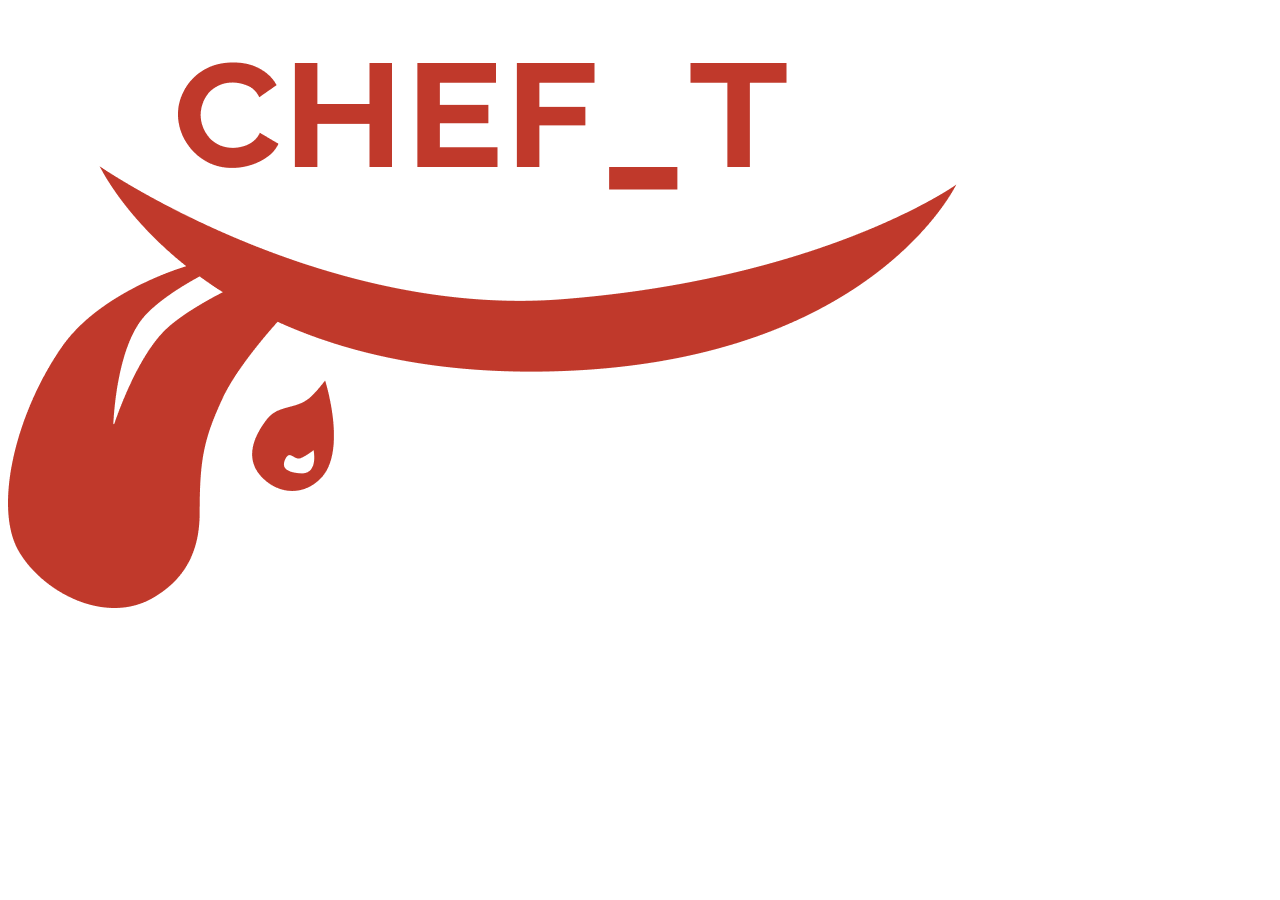
==== index.html @ 2e3c500a "just starting out" ====
<!DOCTYPE html>
<html lang="en">
<head>
    <meta charset="UTF-8">
    <meta name="viewport" content="width=device-width, initial-scale=1.0">

    <!-- flaticon link -->
     <link rel='stylesheet' href='https://cdn-uicons.flaticon.com/4.0.0/uicons-regular-rounded/css/uicons-regular-rounded.css'>
    <title>Home</title>
</head>
<body>
    <header>
        <nav></nav>
    </header>

    <main>
        <section class="hero">
            <img src="assets/img/logo.png" alt="">
            <i class="fi fi-rr-eye"></i>
        </section>
    </main>
</body>
</html>
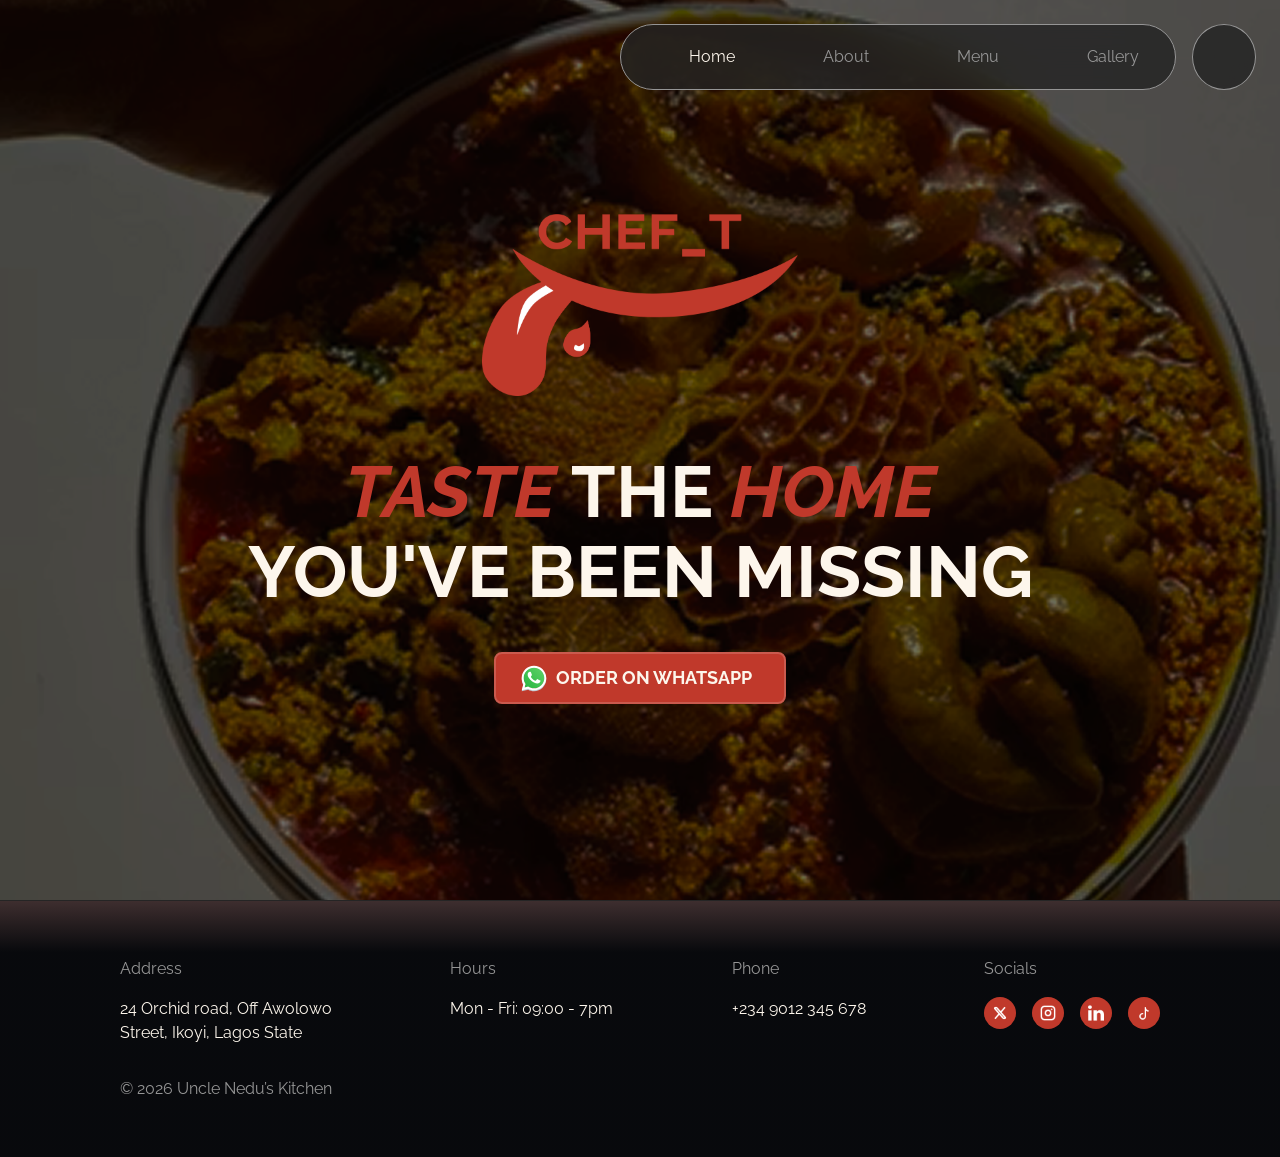
==== commit ce627f7c: "done with the homepage markup and styling for desktop" ====
--- a/index.html
+++ b/index.html
@@ -6,18 +6,77 @@
 
     <!-- flaticon link -->
      <link rel='stylesheet' href='https://cdn-uicons.flaticon.com/4.0.0/uicons-regular-rounded/css/uicons-regular-rounded.css'>
+     <link rel="stylesheet" href="styles.css">
     <title>Home</title>
 </head>
 <body>
+    
+    <!-- header -->
     <header>
-        <nav></nav>
+        <nav class="nav">
+            <div class="nav__links">
+                <ul>
+                    <li class="nav__link active">
+                        <a href="index.html"><i class="fi fi-rr-home"></i>Home</a>
+                    </li>
+                    <li class="nav__link">
+                        <a href="about.html"><i class="fi fi-rr-user"></i>About</a>
+                    </li>
+                    <li class="nav__link">
+                        <a href="menu.html"><i class="fi fi-rr-restaurant"></i>Menu</a>
+                    </li>
+                    <li class="nav__link">
+                        <a href="gallery.html"><i class="fi fi-rr-camera"></i>Gallery</a>
+                    </li>
+                </ul>
+            </div>
+            <a href="" class="nav__cart cart"><i class="fi fi-rr-shopping-cart"></i></a>
+        </nav>
     </header>
 
+    <!-- main -->
     <main>
         <section class="hero">
-            <img src="assets/img/logo.png" alt="">
-            <i class="fi fi-rr-eye"></i>
+            <div class="logo" ><img src="assets/img/logo.png" alt="logo image"></div>
+            <div class="hero__content">
+                <h1 class="hero__text"><span>Taste</span> the <span>Home</span> <br> You've Been Missing</h1>
+                <a href="#" class="btn pry"><img src="assets/icons/whatsapp-svgrepo-com.svg" alt="whatsapp logo">ORDER ON WHATSAPP <i class="fi fi-rr-arrow-right"></i></a>
+            </div>
         </section>
     </main>
+
+    <!-- footer -->
+    <footer class="container footer">
+        <div class="footer__content">
+            <div class="footer__details">
+                <div class="footer__sub-details">
+                    <p class="title">Address</p>
+                    <p class="text">24 Orchid road, Off Awolowo <br> Street, Ikoyi, Lagos State</p>
+                </div>
+                <div class="footer__sub-details">
+                    <p class="title">Hours</p>
+                    <p class="text">Mon - Fri: 09:00 - 7pm</p>
+                </div>
+                <div class="footer__sub-details">
+                    <p class="title">Phone</p>
+                    <p class="text">+234 9012 345 678</p>
+                </div>
+                <div class="footer__sub-details">
+                    <p class="title">Socials</p>
+                    <div class="footer__icons">
+                        <ul>
+                            <li><a href="#" class="footer__icon"><img src="assets/icons/mynaui_x-twitter.png" alt=""></a></li>
+                            <li><a href="#" class="footer__icon"><img src="assets/icons/Instagram.png" alt=""></a></li>
+                            <li><a href="#" class="footer__icon"><img src="assets/icons/linkedin-svgrepo-com 1.png" alt=""></a></li>
+                            <li><a href="#" class="footer__icon"><img src="assets/icons/mingcute_tiktok-line.png" alt=""></a></li>
+                        </ul>
+                    </div>
+                </div>
+            </div>
+            <div class="footer__copyright">
+                <p class="copyright">© 2026 Uncle Nedu’s Kitchen</p>
+            </div>
+        </div>
+    </footer>
 </body>
 </html>
--- a/styles.css
+++ b/styles.css
@@ -0,0 +1,307 @@
+@import url("https://fonts.googleapis.com/css2?family=Raleway:ital,wght@0,100..900;1,100..900&display=swap");
+
+* {
+  margin: 0;
+  padding: 0;
+  box-sizing: border-box;
+}
+
+:root {
+  /* colors */
+
+  /* primary colors */
+  --primary-color-main: #c0392b;
+  --primary-color-10: #f2d7d5;
+  --primary-color-20: #eabdb8;
+  --primary-color-30: #df9c95;
+  --primary-color-40: #d57b72;
+  --primary-color-50: #ca5a4e;
+  --primary-color-60: #a03024;
+  --primary-color-70: #80261d;
+  --primary-color-80: #601d16;
+  --primary-color-90: #40130e;
+  --primary-color-100: #260b09;
+
+  /* the greys */
+  --grey-color-main: #2c2c2c;
+  --grey-color-10: #d5d5d5;
+  --grey-color-20: #b9b9b9;
+  --grey-color-30: #959595;
+  --grey-color-40: #727272;
+  --grey-color-50: #4f4f4f;
+  --grey-color-60: #252525;
+  --grey-color-70: #1d1d1d;
+  --grey-color-80: #161616;
+  --grey-color-90: #0f0f0f;
+  --grey-color-100: #090909;
+  --white: #fdf6ec;
+
+  /* background */
+  --bg-1: #060708;
+  --bg-2: #07080b;
+  --card-bg: #11141b;
+  --nav-bg: hsla(0, 0%, 14%, 0.80);
+
+  /* typography */
+  /* headings */
+  --heading-1: bold 72px/80px "Raleway", sans-serif;
+  --heading-2: bold 56px/64px "Raleway", sans-serif;
+  --heading-3: bold 48px/56px "Raleway", sans-serif;
+  --heading-4: bold 40px/48px "Raleway", sans-serif;
+  --heading-5: bold 32px/40px "Raleway", sans-serif;
+
+  /* subheadings */
+  --sub-heading-1: bold 24px/32px "Raleway", sans-serif;
+  --sub-heading-2: bold 20px/28px "Raleway", sans-serif;
+
+  /* body */
+  --body-1: 18px/26px "Raleway", sans-serif;
+  --body-2: 16px/24px "Raleway", sans-serif;
+
+  /* caption */
+  --caption: 14px/22px "Raleway", sans-serif;
+
+  /* effects */
+  --cards-hover: ;
+  --cart-table: 0px 0px 16px 2px hsla(6, 63%, 46%, 0.12);
+  --nav-blur: blur(20px);
+
+  /* transitions */
+  --hover-soft: 0.4s ease-in;
+}
+
+/* buttons */
+.btn {
+  padding: 0 24px;
+  height: 52px;
+  border-radius: 8px;
+  width: fit-content;
+  display: flex;
+  gap: 8px;
+  align-items: center;
+  text-decoration: none;
+  font: var(--body-1);
+  font-weight: bold;
+}
+
+.btn img {
+  width: 28px;
+}
+
+.btn i {
+  font-size: 24px;
+}
+
+.pry {
+  background-color: var(--primary-color-main);
+  border: 2px solid var(--primary-color-50);
+  color: var(--white);
+  transition: var(--hover-soft);
+}
+
+.pry:hover {
+  background-color: var(--primary-color-70);
+  transform: scale(1.1);
+}
+
+/* list styles */
+li {
+  list-style: none;
+}
+
+/* link style */
+a {
+  text-decoration: none;
+}
+
+/* header */
+header {
+  width: 100%;
+  position: fixed;
+  top: 24px;
+  right: 24px;
+}
+
+.nav {
+  display: flex;
+  align-items: stretch;
+  gap: 16px;
+  justify-content: flex-end;
+}
+
+.nav__links ul {
+  display: flex;
+  align-items: center;
+  gap: 32px;
+  background-color: var(--nav-bg);
+  backdrop-filter: var(--nav-blur);
+  padding: 12px 24px;
+  border: 1px solid var(--grey-color-30);
+  border-radius: 48px;
+}
+
+.nav__link {
+  list-style: none;
+}
+
+.nav__link a {
+  color: var(--grey-color-30);
+  font: var(--body-2);
+  display: flex;
+  align-items: center;
+  gap: 8px;
+  padding: 8px 12px;
+  text-decoration: none;
+  transition: var(--hover-soft);
+}
+
+.nav__link:not(.active) a:hover , .nav__cart:hover {
+  color: var(--primary-color-main);
+}
+
+/* active link */
+.active a {
+  color: var(--white);
+}
+
+/* .nav__cart {
+    height: 100%;
+} */
+
+.nav__cart:hover {
+    transition: var(--hover-soft);
+}
+
+.nav__cart {
+  display: flex;
+  align-items: center;
+  background-color: var(--nav-bg);
+  backdrop-filter: var(--nav-blur);
+  /* padding: 12px 24px; */
+  border: 1px solid var(--grey-color-30);
+  border-radius: 50%;
+  color: var(--grey-color-30);
+  text-decoration: none;
+  width: 64px;
+  justify-content: center;
+}
+
+nav i {
+  width: 24px;
+  height: 24px;
+  display: flex;
+  align-items: center;
+  justify-content: center;
+}
+
+/* hero section */
+.hero {
+  height: 100vh;
+  width: 100%;
+  background-image: url(assets/img/hero-section-img.png);
+  background-position: center;
+  background-size: cover;
+  background-repeat: no-repeat;
+  display: flex;
+  flex-direction: column;
+  gap: 56px;
+  align-items: center;
+  justify-content: center;
+  /* padding: 80px auto; */
+}
+
+.logo {
+  width: 316px;
+  height: 200px;
+}
+
+.logo img {
+  width: 100%;
+  height: 100%;
+}
+
+.hero__content {
+  display: flex;
+  flex-direction: column;
+  gap: 40px;
+  align-items: center;
+}
+
+.hero__text {
+  font: var(--heading-1);
+  color: var(--white);
+  text-transform: uppercase;
+  text-align: center;
+}
+
+.hero__text span {
+  color: var(--primary-color-main);
+  font-style: italic;
+}
+
+/* footer */
+.footer {
+  padding: 56px 120px;
+  border-top: 1px solid var(--grey-color-60);
+  background: linear-gradient(
+    hsla(6, 63%, 46%, 0.5) -60%,
+    hsl(225, 22%, 4%) 20%
+  );
+}
+
+.footer__content {
+  display: flex;
+  flex-direction: column;
+  gap: 32px;
+}
+
+.footer__details {
+  display: flex;
+  align-items: flex-start;
+  justify-content: space-between;
+}
+
+.footer__sub-details {
+  display: flex;
+  flex-direction: column;
+  gap: 16px;
+}
+
+.footer__sub-details .title {
+  font: var(--body-2);
+  color: var(--grey-color-30);
+}
+
+.footer__sub-details .text {
+  font: var(--body-2);
+  color: var(--white);
+}
+
+.footer__icons ul {
+  display: flex;
+  gap: 16px;
+}
+
+.footer__icons ul li a {
+    height: 32px;
+    width: 32px;
+    border-radius: 32px;
+    background-color: var(--primary-color-main);
+    display: flex;
+    align-items: center;
+    justify-content: center;
+    transition: var(--hover-soft);
+}
+
+.footer__icons ul li a img {
+    width: 16px;
+}
+
+.footer__icons ul li a:hover {
+    border: 1px solid var(--grey-color-20);
+}
+
+.footer__copyright .copyright {
+    font: var(--body-2);
+    color: var(--grey-color-30);
+}
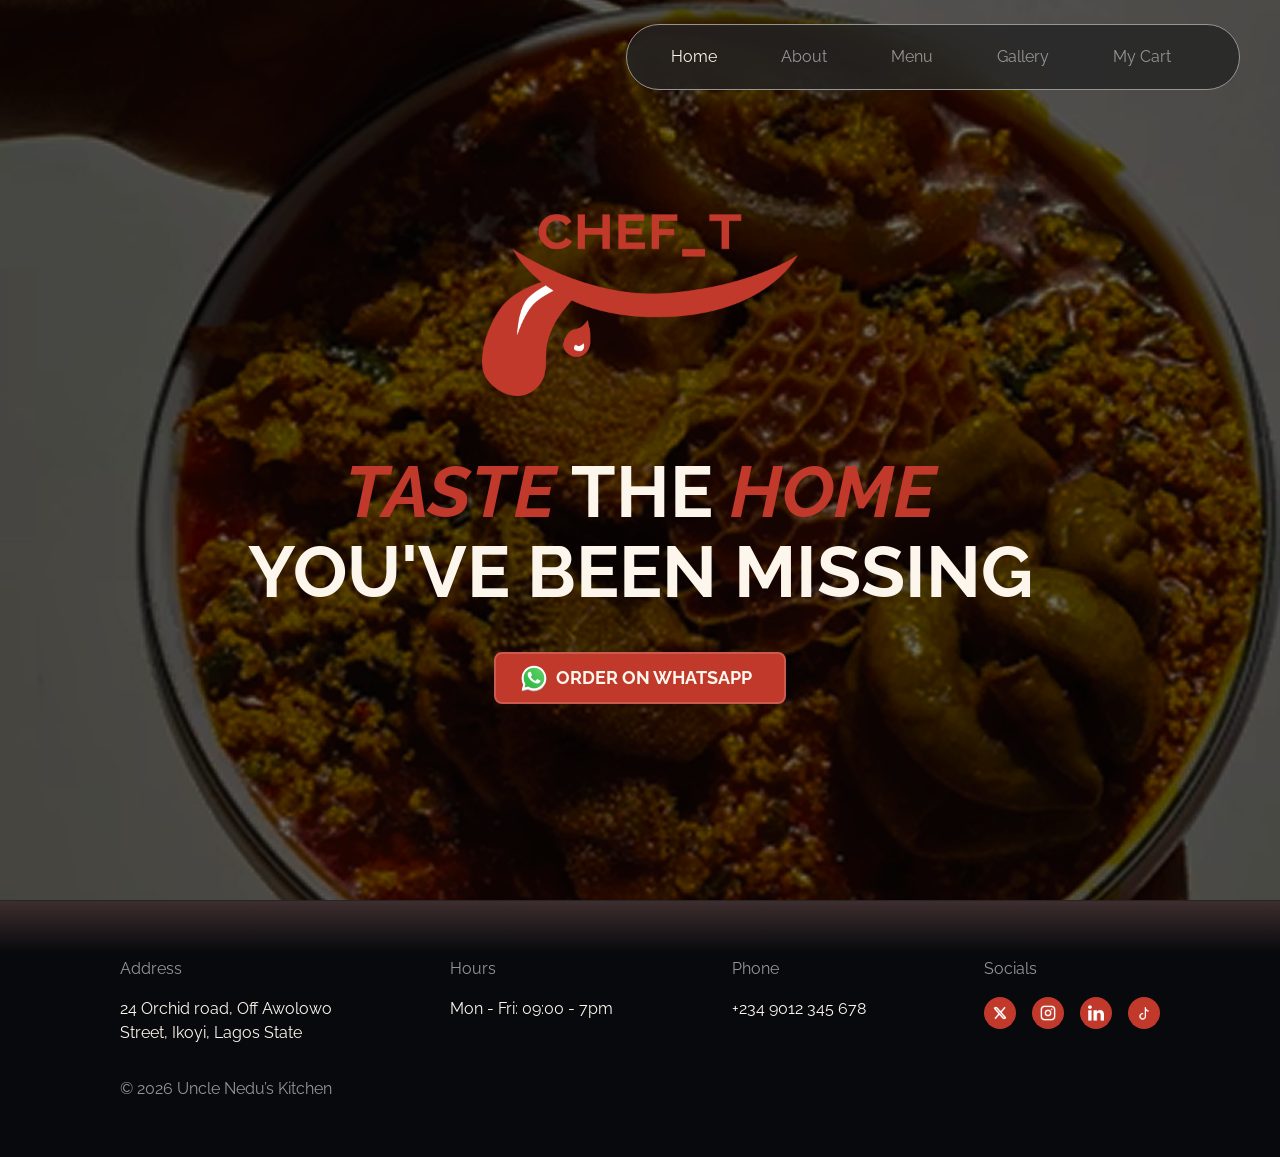
==== commit 432831a6: "wrapped up the styling for the homepage" ====
--- a/index.html
+++ b/index.html
@@ -1,82 +1,128 @@
-<!DOCTYPE html>
+<!doctype html>
 <html lang="en">
-<head>
-    <meta charset="UTF-8">
-    <meta name="viewport" content="width=device-width, initial-scale=1.0">
+  <head>
+    <meta charset="UTF-8" />
+    <meta name="viewport" content="width=device-width, initial-scale=1.0" />
 
     <!-- flaticon link -->
-     <link rel='stylesheet' href='https://cdn-uicons.flaticon.com/4.0.0/uicons-regular-rounded/css/uicons-regular-rounded.css'>
-     <link rel="stylesheet" href="styles.css">
+    <link
+      rel="stylesheet"
+      href="https://cdn-uicons.flaticon.com/4.0.0/uicons-regular-rounded/css/uicons-regular-rounded.css"
+    />
+    <link rel="stylesheet" href="styles.css" />
     <title>Home</title>
-</head>
-<body>
-    
+  </head>
+  <body>
     <!-- header -->
     <header>
-        <nav class="nav">
-            <div class="nav__links">
-                <ul>
-                    <li class="nav__link active">
-                        <a href="index.html"><i class="fi fi-rr-home"></i>Home</a>
-                    </li>
-                    <li class="nav__link">
-                        <a href="about.html"><i class="fi fi-rr-user"></i>About</a>
-                    </li>
-                    <li class="nav__link">
-                        <a href="menu.html"><i class="fi fi-rr-restaurant"></i>Menu</a>
-                    </li>
-                    <li class="nav__link">
-                        <a href="gallery.html"><i class="fi fi-rr-camera"></i>Gallery</a>
-                    </li>
-                </ul>
-            </div>
-            <a href="" class="nav__cart cart"><i class="fi fi-rr-shopping-cart"></i></a>
-        </nav>
+      <nav class="nav">
+        <div class="nav__links">
+          <ul>
+            <li class="nav__link active">
+              <a href="index.html"><i class="fi fi-rr-home"></i>Home</a>
+            </li>
+            <li class="nav__link">
+              <a href="about.html"><i class="fi fi-rr-user"></i>About</a>
+            </li>
+            <li class="nav__link">
+              <a href="menu.html"><i class="fi fi-rr-restaurant"></i>Menu</a>
+            </li>
+            <li class="nav__link">
+              <a href="gallery.html"><i class="fi fi-rr-camera"></i>Gallery</a>
+            </li>
+            <li class="nav__link">
+              <a href="" class="nav__cart cart"
+                ><i class="fi fi-rr-shopping-cart"></i>My Cart</a
+              >
+            </li>
+            <li class="nav__link">
+              <a href="" class="close-menu"
+                ><i class="fi fi-rr-circle-xmark"></i
+              ></a>
+            </li>
+          </ul>
+        </div>
+        <div class="nav__actions">
+          <a href="" class="open-menu" id="open-menu"><i class="fi fi-rr-menu-burger"></i></a>
+        </div>
+      </nav>
     </header>
 
     <!-- main -->
     <main>
-        <section class="hero">
-            <div class="logo" ><img src="assets/img/logo.png" alt="logo image"></div>
-            <div class="hero__content">
-                <h1 class="hero__text"><span>Taste</span> the <span>Home</span> <br> You've Been Missing</h1>
-                <a href="#" class="btn pry"><img src="assets/icons/whatsapp-svgrepo-com.svg" alt="whatsapp logo">ORDER ON WHATSAPP <i class="fi fi-rr-arrow-right"></i></a>
-            </div>
-        </section>
+      <section class="hero">
+        <div class="logo">
+          <img src="assets/img/logo.png" alt="logo image" />
+        </div>
+        <div class="hero__content">
+          <h1 class="hero__text">
+            <span>Taste</span> the <span>Home</span> <br />
+            You've Been Missing
+          </h1>
+          <a href="#" class="btn pry"
+            ><img
+              src="assets/icons/whatsapp-svgrepo-com.svg"
+              alt="whatsapp logo" />ORDER ON WHATSAPP
+            <i class="fi fi-rr-arrow-right"></i
+          ></a>
+        </div>
+      </section>
     </main>
 
     <!-- footer -->
     <footer class="container footer">
-        <div class="footer__content">
-            <div class="footer__details">
-                <div class="footer__sub-details">
-                    <p class="title">Address</p>
-                    <p class="text">24 Orchid road, Off Awolowo <br> Street, Ikoyi, Lagos State</p>
-                </div>
-                <div class="footer__sub-details">
-                    <p class="title">Hours</p>
-                    <p class="text">Mon - Fri: 09:00 - 7pm</p>
-                </div>
-                <div class="footer__sub-details">
-                    <p class="title">Phone</p>
-                    <p class="text">+234 9012 345 678</p>
-                </div>
-                <div class="footer__sub-details">
-                    <p class="title">Socials</p>
-                    <div class="footer__icons">
-                        <ul>
-                            <li><a href="#" class="footer__icon"><img src="assets/icons/mynaui_x-twitter.png" alt=""></a></li>
-                            <li><a href="#" class="footer__icon"><img src="assets/icons/Instagram.png" alt=""></a></li>
-                            <li><a href="#" class="footer__icon"><img src="assets/icons/linkedin-svgrepo-com 1.png" alt=""></a></li>
-                            <li><a href="#" class="footer__icon"><img src="assets/icons/mingcute_tiktok-line.png" alt=""></a></li>
-                        </ul>
-                    </div>
-                </div>
+      <div class="footer__content">
+        <div class="footer__details">
+          <div class="footer__sub-details">
+            <p class="title">Address</p>
+            <p class="text">
+              24 Orchid road, Off Awolowo <br />
+              Street, Ikoyi, Lagos State
+            </p>
+          </div>
+          <div class="footer__sub-details">
+            <p class="title">Hours</p>
+            <p class="text">Mon - Fri: 09:00 - 7pm</p>
+          </div>
+          <div class="footer__sub-details">
+            <p class="title">Phone</p>
+            <p class="text">+234 9012 345 678</p>
+          </div>
+          <div class="footer__sub-details">
+            <p class="title">Socials</p>
+            <div class="footer__icons">
+              <ul>
+                <li>
+                  <a href="#" class="footer__icon"
+                    ><img src="assets/icons/mynaui_x-twitter.png" alt=""
+                  /></a>
+                </li>
+                <li>
+                  <a href="#" class="footer__icon"
+                    ><img src="assets/icons/Instagram.png" alt=""
+                  /></a>
+                </li>
+                <li>
+                  <a href="#" class="footer__icon"
+                    ><img src="assets/icons/linkedin-svgrepo-com 1.png" alt=""
+                  /></a>
+                </li>
+                <li>
+                  <a href="#" class="footer__icon"
+                    ><img src="assets/icons/mingcute_tiktok-line.png" alt=""
+                  /></a>
+                </li>
+              </ul>
             </div>
-            <div class="footer__copyright">
-                <p class="copyright">© 2026 Uncle Nedu’s Kitchen</p>
-            </div>
+          </div>
         </div>
+        <div class="footer__copyright">
+          <p class="copyright">© 2026 Uncle Nedu’s Kitchen</p>
+        </div>
+      </div>
     </footer>
-</body>
-</html>+
+
+    <script src="script.js"></script>
+  </body>
+</html>
--- a/styles.css
+++ b/styles.css
@@ -4,6 +4,10 @@
   margin: 0;
   padding: 0;
   box-sizing: border-box;
+}
+
+html {
+  font-size: 16px;
 }
 
 :root {
@@ -40,7 +44,7 @@
   --bg-1: #060708;
   --bg-2: #07080b;
   --card-bg: #11141b;
-  --nav-bg: hsla(0, 0%, 14%, 0.80);
+  --nav-bg: hsla(0, 0%, 14%, 0.8);
 
   /* typography */
   /* headings */
@@ -120,19 +124,19 @@
   position: fixed;
   top: 24px;
   right: 24px;
+  z-index: 1000;
 }
 
 .nav {
   display: flex;
-  align-items: stretch;
+  align-items: center;
   gap: 16px;
   justify-content: flex-end;
-}
-
-.nav__links ul {
-  display: flex;
-  align-items: center;
-  gap: 32px;
+
+  /* width: 100%; */
+}
+
+.nav__links {
   background-color: var(--nav-bg);
   backdrop-filter: var(--nav-blur);
   padding: 12px 24px;
@@ -140,6 +144,12 @@
   border-radius: 48px;
 }
 
+.nav__links ul {
+  display: flex;
+  align-items: center;
+  gap: 32px;
+}
+
 .nav__link {
   list-style: none;
 }
@@ -155,7 +165,11 @@
   transition: var(--hover-soft);
 }
 
-.nav__link:not(.active) a:hover , .nav__cart:hover {
+.nav__link a i {
+  font-size: 24px;
+}
+
+.nav__link:not(.active) a:hover {
   color: var(--primary-color-main);
 }
 
@@ -164,34 +178,123 @@
   color: var(--white);
 }
 
-/* .nav__cart {
-    height: 100%;
-} */
-
-.nav__cart:hover {
-    transition: var(--hover-soft);
-}
-
-.nav__cart {
-  display: flex;
-  align-items: center;
+.nav__actions {
+  display: flex;
+  align-items: center;
+  gap: 16px;
+  height: stretch;
+}
+
+.open-menu {
+  height: 56px;
+  width: 56px;
   background-color: var(--nav-bg);
   backdrop-filter: var(--nav-blur);
-  /* padding: 12px 24px; */
+  display: flex;
+  align-items: center;
+  justify-content: center;
+  color: var(--grey-color-30);
+  border-radius: 50%;
+  border: 1px solid var(--grey-color-30);
+}
+
+/* .open-menu,
+.close-menu {
+  width: fit-content;
+  height: 100%;
+
+  display: flex;
+  align-items: center;
+  justify-content: center;
+
+  background-color: var(--nav-bg);
+  backdrop-filter: var(--nav-blur);
+
   border: 1px solid var(--grey-color-30);
   border-radius: 50%;
+
   color: var(--grey-color-30);
   text-decoration: none;
-  width: 64px;
+
+  font-size: 24px;
+
+  transition: var(--hover-soft);
+
+  padding: 12px 24px;
+} */
+
+.nav .nav__links i {
+  /* width: 24px;
+  height: 24px; */
+  display: flex;
+  align-items: center;
   justify-content: center;
 }
 
-nav i {
-  width: 24px;
-  height: 24px;
-  display: flex;
-  align-items: center;
-  justify-content: center;
+.open-menu,
+.nav__link .close-menu {
+  display: none;
+}
+
+/* mobile */
+@media (max-width: 500px) {
+  header {
+    /* width: 100%; */
+    /* position: fixed; */
+    top: 0;
+    right: 0;
+    /* z-index: 1000; */
+  }
+
+  .nav__links {
+    width: 72%;
+    height: 100vh;
+    border-radius: 0;
+    position: relative;
+    display: none;
+  }
+
+  .nav {
+    gap: 0;
+  }
+
+  .nav__links ul {
+    flex-direction: column;
+    align-items: center;
+    justify-content: center;
+    height: 100%;
+  }
+
+  .open-menu {
+    position: fixed;
+    top: 16px;
+    right: 16px;
+    display: flex;
+  }
+
+  /* .open-menu,
+  .close-menu {
+    display: flex;
+  } */
+
+  .nav__link .close-menu {
+    display: flex;
+    position: absolute;
+    right: 16px;
+    top: 16px;
+  }
+
+  .nav.open .nav__links {
+    display: block;
+  }
+
+  .nav.open .open-menu {
+    display: none;
+  }
+
+  .nav.open .close-menu {
+    display: flex;
+  }
 }
 
 /* hero section */
@@ -239,6 +342,16 @@
   font-style: italic;
 }
 
+@media (max-width: 500px) {
+  .logo {
+    width: 176px;
+    height: 140px;
+  }
+  .hero__text {
+    font: var(--heading-3);
+  }
+}
+
 /* footer */
 .footer {
   padding: 56px 120px;
@@ -283,25 +396,36 @@
 }
 
 .footer__icons ul li a {
-    height: 32px;
-    width: 32px;
-    border-radius: 32px;
-    background-color: var(--primary-color-main);
-    display: flex;
-    align-items: center;
-    justify-content: center;
-    transition: var(--hover-soft);
+  height: 32px;
+  width: 32px;
+  border-radius: 32px;
+  background-color: var(--primary-color-main);
+  display: flex;
+  align-items: center;
+  justify-content: center;
+  transition: var(--hover-soft);
 }
 
 .footer__icons ul li a img {
-    width: 16px;
+  width: 16px;
 }
 
 .footer__icons ul li a:hover {
-    border: 1px solid var(--grey-color-20);
+  border: 1px solid var(--grey-color-20);
 }
 
 .footer__copyright .copyright {
-    font: var(--body-2);
-    color: var(--grey-color-30);
-}+  font: var(--body-2);
+  color: var(--grey-color-30);
+}
+
+@media (max-width: 500px) {
+  .footer {
+    padding: 28px 20px;
+  }
+
+  .footer__details {
+    flex-direction: column;
+    gap: 16px;
+  }
+}
